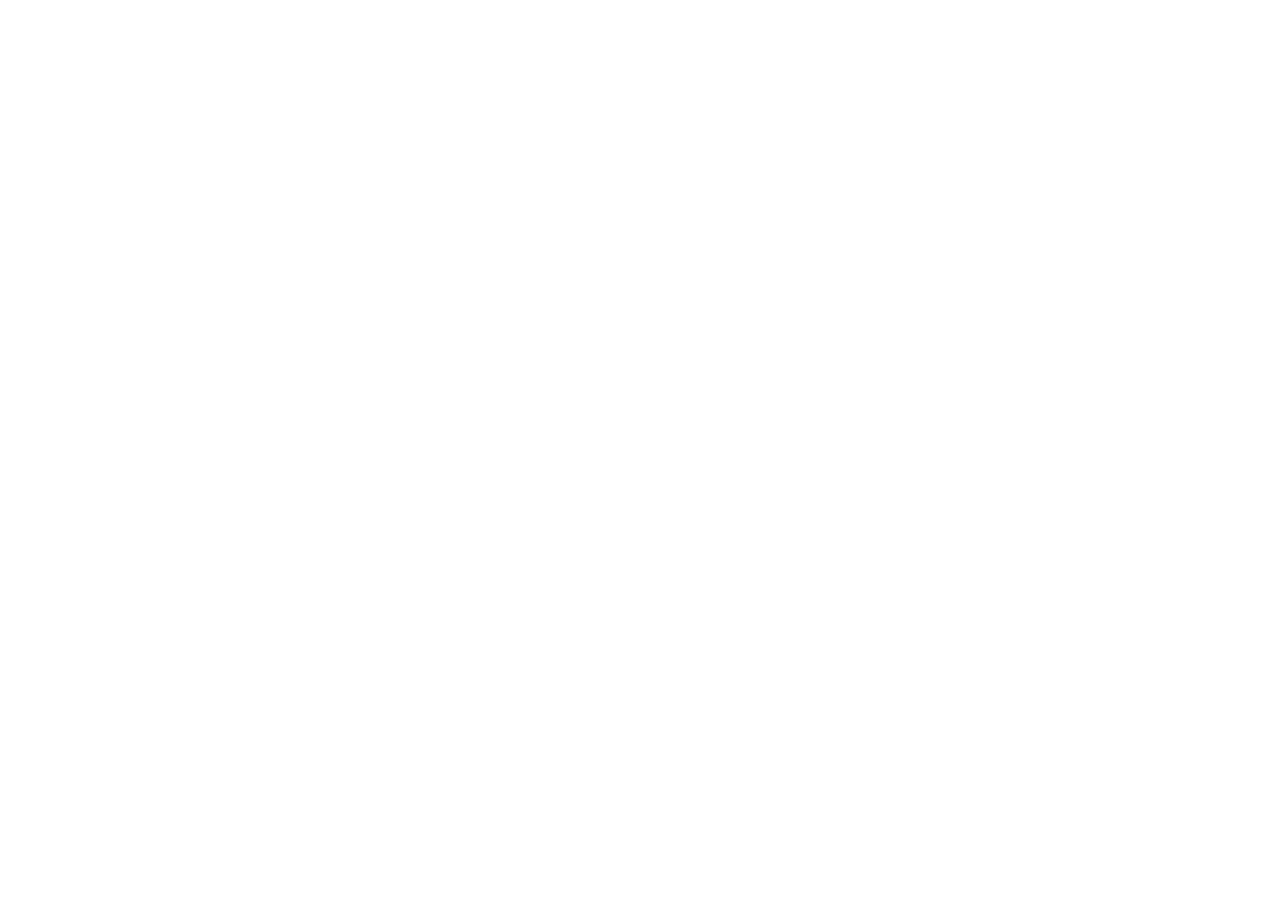
==== login.html @ 12c8d647 "初始化新项目" ====
<!DOCTYPE html>
<html lang="en">
  <head>
    <meta charset="UTF-8" />
    <meta http-equiv="X-UA-Compatible" content="IE=edge" />
    <meta name="viewport" content="width=device-width, initial-scale=1.0" />
    <title>Document</title>
  </head>
  <body></body>
</html>
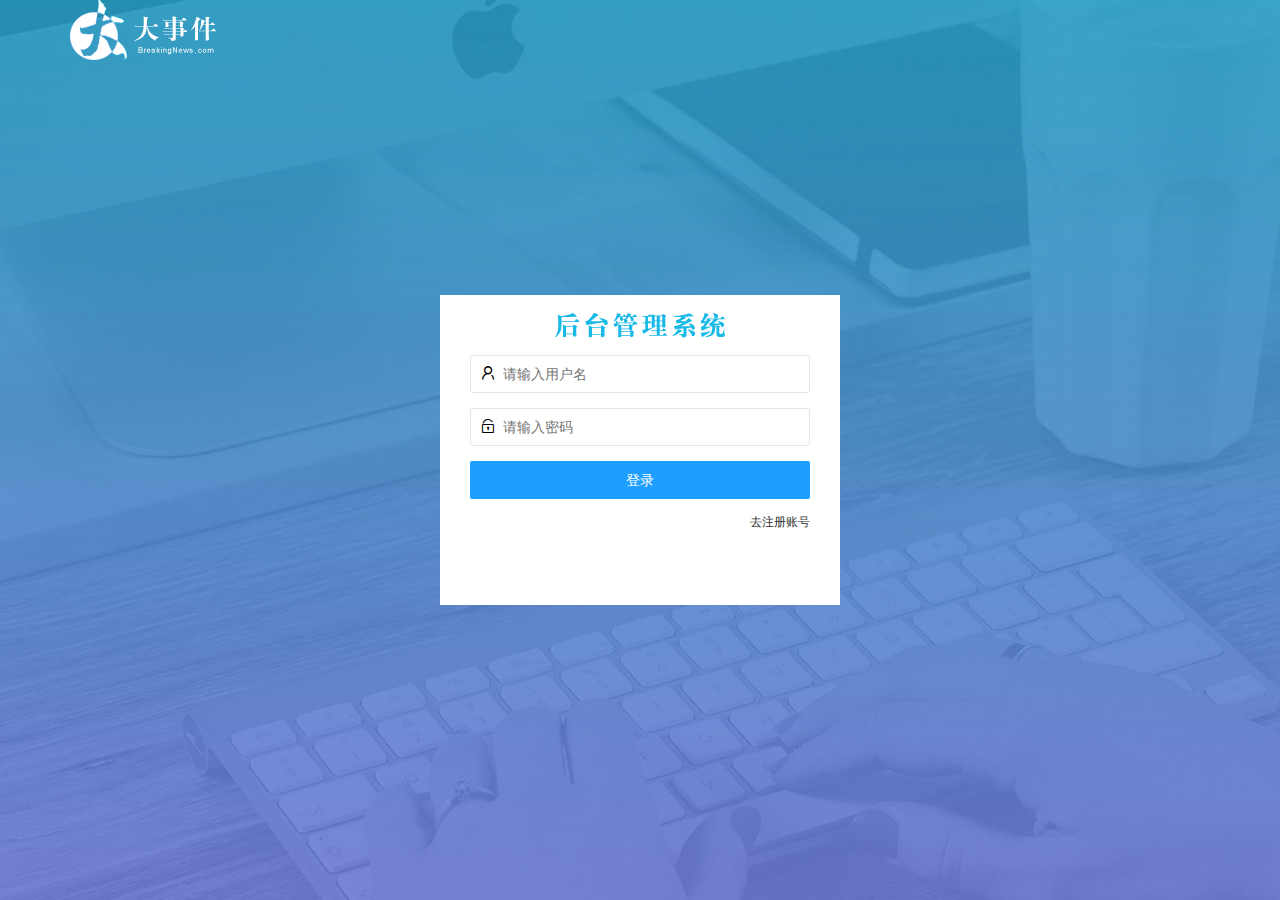
==== commit 1d11ebec: "登录注册完成" ====
--- a/login.html
+++ b/login.html
@@ -5,6 +5,129 @@
     <meta http-equiv="X-UA-Compatible" content="IE=edge" />
     <meta name="viewport" content="width=device-width, initial-scale=1.0" />
     <title>Document</title>
+    <link rel="stylesheet" href="./assets/lib/layui/css/layui.css" />
+    <link rel="stylesheet" href="./assets/css/login.css" />
   </head>
-  <body></body>
+  <body>
+    <!-- 头部 logo 区域 -->
+    <div class="layui-main">
+      <img src="/assets/images/logo.png" alt="" />
+    </div>
+
+    <!-- 登录注册区域 -->
+    <div class="loginAndRegBox">
+      <!-- 登录标题 -->
+      <div class="title-box"></div>
+      <!-- 登录 -->
+      <div class="login-box">
+        <form class="layui-form" id="form_login">
+          <!-- 用户名 -->
+          <div class="layui-form-item">
+            <i class="layui-icon layui-icon-username"></i>
+            <input
+              type="text"
+              name="username"
+              required
+              lay-verify="required"
+              placeholder="请输入用户名"
+              autocomplete="off"
+              class="layui-input"
+            />
+          </div>
+
+          <!-- 密码 -->
+          <div class="layui-form-item">
+            <i class="layui-icon layui-icon-password"></i>
+            <input
+              type="password"
+              name="password"
+              required
+              lay-verify="required|pwd"
+              placeholder="请输入密码"
+              autocomplete="off"
+              class="layui-input"
+            />
+          </div>
+
+          <!-- 登录按钮 -->
+          <div class="layui-form-item">
+            <!-- 注意：表单提交按钮和普通按钮的区别，就是 lay-submit 属性 -->
+            <button
+              class="layui-btn layui-btn-normal layui-btn-fluid"
+              lay-submit
+            >
+              登录
+            </button>
+          </div>
+          <div class="layui-form-item link">
+            <a href="javascript:;" id="link_reg">去注册账号</a>
+          </div>
+        </form>
+      </div>
+      <!-- 注册 -->
+      <div class="reg-box">
+        <form class="layui-form" id="form_reg">
+          <!-- 用户名 -->
+          <div class="layui-form-item">
+            <i class="layui-icon layui-icon-username"></i>
+            <input
+              type="text"
+              name="username"
+              required
+              lay-verify="required|pwd"
+              placeholder="请输入用户名"
+              autocomplete="off"
+              class="layui-input"
+            />
+          </div>
+
+          <!-- 密码 -->
+          <div class="layui-form-item">
+            <i class="layui-icon layui-icon-password"></i>
+            <input
+              type="password"
+              name="password"
+              required
+              lay-verify="required|pwd"
+              placeholder="请输入密码"
+              autocomplete="off"
+              class="layui-input"
+            />
+          </div>
+
+          <!-- 确认密码 -->
+          <div class="layui-form-item">
+            <i class="layui-icon layui-icon-password"></i>
+            <input
+              type="password"
+              name="repassword"
+              required
+              lay-verify="required|pwd|repwd"
+              placeholder="再次确认密码"
+              autocomplete="off"
+              class="layui-input"
+            />
+          </div>
+
+          <!-- 注册按钮 -->
+          <div class="layui-form-item">
+            <!-- 注意：表单提交按钮和普通按钮的区别，就是 lay-submit 属性 -->
+            <button
+              class="layui-btn layui-btn-normal layui-btn-fluid"
+              lay-submit
+            >
+              注册
+            </button>
+          </div>
+          <div class="layui-form-item link">
+            <a href="javascript:;" id="link_login">去登录</a>
+          </div>
+        </form>
+      </div>
+    </div>
+    <script src="./assets/lib/layui/layui.all.js"></script>
+    <script src="./assets/lib/jquery.js"></script>
+    <script src="./assets/js/baseAPI.js"></script>
+    <script src="./assets/js/login.js"></script>
+  </body>
 </html>
--- a/assets/lib/layui/css/layui.css
+++ b/assets/lib/layui/css/layui.css
@@ -0,0 +1,2 @@
+/** layui-v2.5.5 MIT License By https://www.layui.com */
+ .layui-inline,img{display:inline-block;vertical-align:middle}h1,h2,h3,h4,h5,h6{font-weight:400}.layui-edge,.layui-header,.layui-inline,.layui-main{position:relative}.layui-body,.layui-edge,.layui-elip{overflow:hidden}.layui-btn,.layui-edge,.layui-inline,img{vertical-align:middle}.layui-btn,.layui-disabled,.layui-icon,.layui-unselect{-moz-user-select:none;-webkit-user-select:none;-ms-user-select:none}.layui-elip,.layui-form-checkbox span,.layui-form-pane .layui-form-label{text-overflow:ellipsis;white-space:nowrap}.layui-breadcrumb,.layui-tree-btnGroup{visibility:hidden}blockquote,body,button,dd,div,dl,dt,form,h1,h2,h3,h4,h5,h6,input,li,ol,p,pre,td,textarea,th,ul{margin:0;padding:0;-webkit-tap-highlight-color:rgba(0,0,0,0)}a:active,a:hover{outline:0}img{border:none}li{list-style:none}table{border-collapse:collapse;border-spacing:0}h4,h5,h6{font-size:100%}button,input,optgroup,option,select,textarea{font-family:inherit;font-size:inherit;font-style:inherit;font-weight:inherit;outline:0}pre{white-space:pre-wrap;white-space:-moz-pre-wrap;white-space:-pre-wrap;white-space:-o-pre-wrap;word-wrap:break-word}body{line-height:24px;font:14px Helvetica Neue,Helvetica,PingFang SC,Tahoma,Arial,sans-serif}hr{height:1px;margin:10px 0;border:0;clear:both}a{color:#333;text-decoration:none}a:hover{color:#777}a cite{font-style:normal;*cursor:pointer}.layui-border-box,.layui-border-box *{box-sizing:border-box}.layui-box,.layui-box *{box-sizing:content-box}.layui-clear{clear:both;*zoom:1}.layui-clear:after{content:'\20';clear:both;*zoom:1;display:block;height:0}.layui-inline{*display:inline;*zoom:1}.layui-edge{display:inline-block;width:0;height:0;border-width:6px;border-style:dashed;border-color:transparent}.layui-edge-top{top:-4px;border-bottom-color:#999;border-bottom-style:solid}.layui-edge-right{border-left-color:#999;border-left-style:solid}.layui-edge-bottom{top:2px;border-top-color:#999;border-top-style:solid}.layui-edge-left{border-right-color:#999;border-right-style:solid}.layui-disabled,.layui-disabled:hover{color:#d2d2d2!important;cursor:not-allowed!important}.layui-circle{border-radius:100%}.layui-show{display:block!important}.layui-hide{display:none!important}@font-face{font-family:layui-icon;src:url(../font/iconfont.eot?v=250);src:url(../font/iconfont.eot?v=250#iefix) format('embedded-opentype'),url(../font/iconfont.woff2?v=250) format('woff2'),url(../font/iconfont.woff?v=250) format('woff'),url(../font/iconfont.ttf?v=250) format('truetype'),url(../font/iconfont.svg?v=250#layui-icon) format('svg')}.layui-icon{font-family:layui-icon!important;font-size:16px;font-style:normal;-webkit-font-smoothing:antialiased;-moz-osx-font-smoothing:grayscale}.layui-icon-reply-fill:before{content:"\e611"}.layui-icon-set-fill:before{content:"\e614"}.layui-icon-menu-fill:before{content:"\e60f"}.layui-icon-search:before{content:"\e615"}.layui-icon-share:before{content:"\e641"}.layui-icon-set-sm:before{content:"\e620"}.layui-icon-engine:before{content:"\e628"}.layui-icon-close:before{content:"\1006"}.layui-icon-close-fill:before{content:"\1007"}.layui-icon-chart-screen:before{content:"\e629"}.layui-icon-star:before{content:"\e600"}.layui-icon-circle-dot:before{content:"\e617"}.layui-icon-chat:before{content:"\e606"}.layui-icon-release:before{content:"\e609"}.layui-icon-list:before{content:"\e60a"}.layui-icon-chart:before{content:"\e62c"}.layui-icon-ok-circle:before{content:"\1005"}.layui-icon-layim-theme:before{content:"\e61b"}.layui-icon-table:before{content:"\e62d"}.layui-icon-right:before{content:"\e602"}.layui-icon-left:before{content:"\e603"}.layui-icon-cart-simple:before{content:"\e698"}.layui-icon-face-cry:before{content:"\e69c"}.layui-icon-face-smile:before{content:"\e6af"}.layui-icon-survey:before{content:"\e6b2"}.layui-icon-tree:before{content:"\e62e"}.layui-icon-upload-circle:before{content:"\e62f"}.layui-icon-add-circle:before{content:"\e61f"}.layui-icon-download-circle:before{content:"\e601"}.layui-icon-templeate-1:before{content:"\e630"}.layui-icon-util:before{content:"\e631"}.layui-icon-face-surprised:before{content:"\e664"}.layui-icon-edit:before{content:"\e642"}.layui-icon-speaker:before{content:"\e645"}.layui-icon-down:before{content:"\e61a"}.layui-icon-file:before{content:"\e621"}.layui-icon-layouts:before{content:"\e632"}.layui-icon-rate-half:before{content:"\e6c9"}.layui-icon-add-circle-fine:before{content:"\e608"}.layui-icon-prev-circle:before{content:"\e633"}.layui-icon-read:before{content:"\e705"}.layui-icon-404:before{content:"\e61c"}.layui-icon-carousel:before{content:"\e634"}.layui-icon-help:before{content:"\e607"}.layui-icon-code-circle:before{content:"\e635"}.layui-icon-water:before{content:"\e636"}.layui-icon-username:before{content:"\e66f"}.layui-icon-find-fill:before{content:"\e670"}.layui-icon-about:before{content:"\e60b"}.layui-icon-location:before{content:"\e715"}.layui-icon-up:before{content:"\e619"}.layui-icon-pause:before{content:"\e651"}.layui-icon-date:before{content:"\e637"}.layui-icon-layim-uploadfile:before{content:"\e61d"}.layui-icon-delete:before{content:"\e640"}.layui-icon-play:before{content:"\e652"}.layui-icon-top:before{content:"\e604"}.layui-icon-friends:before{content:"\e612"}.layui-icon-refresh-3:before{content:"\e9aa"}.layui-icon-ok:before{content:"\e605"}.layui-icon-layer:before{content:"\e638"}.layui-icon-face-smile-fine:before{content:"\e60c"}.layui-icon-dollar:before{content:"\e659"}.layui-icon-group:before{content:"\e613"}.layui-icon-layim-download:before{content:"\e61e"}.layui-icon-picture-fine:before{content:"\e60d"}.layui-icon-link:before{content:"\e64c"}.layui-icon-diamond:before{content:"\e735"}.layui-icon-log:before{content:"\e60e"}.layui-icon-rate-solid:before{content:"\e67a"}.layui-icon-fonts-del:before{content:"\e64f"}.layui-icon-unlink:before{content:"\e64d"}.layui-icon-fonts-clear:before{content:"\e639"}.layui-icon-triangle-r:before{content:"\e623"}.layui-icon-circle:before{content:"\e63f"}.layui-icon-radio:before{content:"\e643"}.layui-icon-align-center:before{content:"\e647"}.layui-icon-align-right:before{content:"\e648"}.layui-icon-align-left:before{content:"\e649"}.layui-icon-loading-1:before{content:"\e63e"}.layui-icon-return:before{content:"\e65c"}.layui-icon-fonts-strong:before{content:"\e62b"}.layui-icon-upload:before{content:"\e67c"}.layui-icon-dialogue:before{content:"\e63a"}.layui-icon-video:before{content:"\e6ed"}.layui-icon-headset:before{content:"\e6fc"}.layui-icon-cellphone-fine:before{content:"\e63b"}.layui-icon-add-1:before{content:"\e654"}.layui-icon-face-smile-b:before{content:"\e650"}.layui-icon-fonts-html:before{content:"\e64b"}.layui-icon-form:before{content:"\e63c"}.layui-icon-cart:before{content:"\e657"}.layui-icon-camera-fill:before{content:"\e65d"}.layui-icon-tabs:before{content:"\e62a"}.layui-icon-fonts-code:before{content:"\e64e"}.layui-icon-fire:before{content:"\e756"}.layui-icon-set:before{content:"\e716"}.layui-icon-fonts-u:before{content:"\e646"}.layui-icon-triangle-d:before{content:"\e625"}.layui-icon-tips:before{content:"\e702"}.layui-icon-picture:before{content:"\e64a"}.layui-icon-more-vertical:before{content:"\e671"}.layui-icon-flag:before{content:"\e66c"}.layui-icon-loading:before{content:"\e63d"}.layui-icon-fonts-i:before{content:"\e644"}.layui-icon-refresh-1:before{content:"\e666"}.layui-icon-rmb:before{content:"\e65e"}.layui-icon-home:before{content:"\e68e"}.layui-icon-user:before{content:"\e770"}.layui-icon-notice:before{content:"\e667"}.layui-icon-login-weibo:before{content:"\e675"}.layui-icon-voice:before{content:"\e688"}.layui-icon-upload-drag:before{content:"\e681"}.layui-icon-login-qq:before{content:"\e676"}.layui-icon-snowflake:before{content:"\e6b1"}.layui-icon-file-b:before{content:"\e655"}.layui-icon-template:before{content:"\e663"}.layui-icon-auz:before{content:"\e672"}.layui-icon-console:before{content:"\e665"}.layui-icon-app:before{content:"\e653"}.layui-icon-prev:before{content:"\e65a"}.layui-icon-website:before{content:"\e7ae"}.layui-icon-next:before{content:"\e65b"}.layui-icon-component:before{content:"\e857"}.layui-icon-more:before{content:"\e65f"}.layui-icon-login-wechat:before{content:"\e677"}.layui-icon-shrink-right:before{content:"\e668"}.layui-icon-spread-left:before{content:"\e66b"}.layui-icon-camera:before{content:"\e660"}.layui-icon-note:before{content:"\e66e"}.layui-icon-refresh:before{content:"\e669"}.layui-icon-female:before{content:"\e661"}.layui-icon-male:before{content:"\e662"}.layui-icon-password:before{content:"\e673"}.layui-icon-senior:before{content:"\e674"}.layui-icon-theme:before{content:"\e66a"}.layui-icon-tread:before{content:"\e6c5"}.layui-icon-praise:before{content:"\e6c6"}.layui-icon-star-fill:before{content:"\e658"}.layui-icon-rate:before{content:"\e67b"}.layui-icon-template-1:before{content:"\e656"}.layui-icon-vercode:before{content:"\e679"}.layui-icon-cellphone:before{content:"\e678"}.layui-icon-screen-full:before{content:"\e622"}.layui-icon-screen-restore:before{content:"\e758"}.layui-icon-cols:before{content:"\e610"}.layui-icon-export:before{content:"\e67d"}.layui-icon-print:before{content:"\e66d"}.layui-icon-slider:before{content:"\e714"}.layui-icon-addition:before{content:"\e624"}.layui-icon-subtraction:before{content:"\e67e"}.layui-icon-service:before{content:"\e626"}.layui-icon-transfer:before{content:"\e691"}.layui-main{width:1140px;margin:0 auto}.layui-header{z-index:1000;height:60px}.layui-header a:hover{transition:all .5s;-webkit-transition:all .5s}.layui-side{position:fixed;left:0;top:0;bottom:0;z-index:999;width:200px;overflow-x:hidden}.layui-side-scroll{position:relative;width:220px;height:100%;overflow-x:hidden}.layui-body{position:absolute;left:200px;right:0;top:0;bottom:0;z-index:998;width:auto;overflow-y:auto;box-sizing:border-box}.layui-layout-body{overflow:hidden}.layui-layout-admin .layui-header{background-color:#23262E}.layui-layout-admin .layui-side{top:60px;width:200px;overflow-x:hidden}.layui-layout-admin .layui-body{position:fixed;top:60px;bottom:44px}.layui-layout-admin .layui-main{width:auto;margin:0 15px}.layui-layout-admin .layui-footer{position:fixed;left:200px;right:0;bottom:0;height:44px;line-height:44px;padding:0 15px;background-color:#eee}.layui-layout-admin .layui-logo{position:absolute;left:0;top:0;width:200px;height:100%;line-height:60px;text-align:center;color:#009688;font-size:16px}.layui-layout-admin .layui-header .layui-nav{background:0 0}.layui-layout-left{position:absolute!important;left:200px;top:0}.layui-layout-right{position:absolute!important;right:0;top:0}.layui-container{position:relative;margin:0 auto;padding:0 15px;box-sizing:border-box}.layui-fluid{position:relative;margin:0 auto;padding:0 15px}.layui-row:after,.layui-row:before{content:'';display:block;clear:both}.layui-col-lg1,.layui-col-lg10,.layui-col-lg11,.layui-col-lg12,.layui-col-lg2,.layui-col-lg3,.layui-col-lg4,.layui-col-lg5,.layui-col-lg6,.layui-col-lg7,.layui-col-lg8,.layui-col-lg9,.layui-col-md1,.layui-col-md10,.layui-col-md11,.layui-col-md12,.layui-col-md2,.layui-col-md3,.layui-col-md4,.layui-col-md5,.layui-col-md6,.layui-col-md7,.layui-col-md8,.layui-col-md9,.layui-col-sm1,.layui-col-sm10,.layui-col-sm11,.layui-col-sm12,.layui-col-sm2,.layui-col-sm3,.layui-col-sm4,.layui-col-sm5,.layui-col-sm6,.layui-col-sm7,.layui-col-sm8,.layui-col-sm9,.layui-col-xs1,.layui-col-xs10,.layui-col-xs11,.layui-col-xs12,.layui-col-xs2,.layui-col-xs3,.layui-col-xs4,.layui-col-xs5,.layui-col-xs6,.layui-col-xs7,.layui-col-xs8,.layui-col-xs9{position:relative;display:block;box-sizing:border-box}.layui-col-xs1,.layui-col-xs10,.layui-col-xs11,.layui-col-xs12,.layui-col-xs2,.layui-col-xs3,.layui-col-xs4,.layui-col-xs5,.layui-col-xs6,.layui-col-xs7,.layui-col-xs8,.layui-col-xs9{float:left}.layui-col-xs1{width:8.33333333%}.layui-col-xs2{width:16.66666667%}.layui-col-xs3{width:25%}.layui-col-xs4{width:33.33333333%}.layui-col-xs5{width:41.66666667%}.layui-col-xs6{width:50%}.layui-col-xs7{width:58.33333333%}.layui-col-xs8{width:66.66666667%}.layui-col-xs9{width:75%}.layui-col-xs10{width:83.33333333%}.layui-col-xs11{width:91.66666667%}.layui-col-xs12{width:100%}.layui-col-xs-offset1{margin-left:8.33333333%}.layui-col-xs-offset2{margin-left:16.66666667%}.layui-col-xs-offset3{margin-left:25%}.layui-col-xs-offset4{margin-left:33.33333333%}.layui-col-xs-offset5{margin-left:41.66666667%}.layui-col-xs-offset6{margin-left:50%}.layui-col-xs-offset7{margin-left:58.33333333%}.layui-col-xs-offset8{margin-left:66.66666667%}.layui-col-xs-offset9{margin-left:75%}.layui-col-xs-offset10{margin-left:83.33333333%}.layui-col-xs-offset11{margin-left:91.66666667%}.layui-col-xs-offset12{margin-left:100%}@media screen and (max-width:768px){.layui-hide-xs{display:none!important}.layui-show-xs-block{display:block!important}.layui-show-xs-inline{display:inline!important}.layui-show-xs-inline-block{display:inline-block!important}}@media screen and (min-width:768px){.layui-container{width:750px}.layui-hide-sm{display:none!important}.layui-show-sm-block{display:block!important}.layui-show-sm-inline{display:inline!important}.layui-show-sm-inline-block{display:inline-block!important}.layui-col-sm1,.layui-col-sm10,.layui-col-sm11,.layui-col-sm12,.layui-col-sm2,.layui-col-sm3,.layui-col-sm4,.layui-col-sm5,.layui-col-sm6,.layui-col-sm7,.layui-col-sm8,.layui-col-sm9{float:left}.layui-col-sm1{width:8.33333333%}.layui-col-sm2{width:16.66666667%}.layui-col-sm3{width:25%}.layui-col-sm4{width:33.33333333%}.layui-col-sm5{width:41.66666667%}.layui-col-sm6{width:50%}.layui-col-sm7{width:58.33333333%}.layui-col-sm8{width:66.66666667%}.layui-col-sm9{width:75%}.layui-col-sm10{width:83.33333333%}.layui-col-sm11{width:91.66666667%}.layui-col-sm12{width:100%}.layui-col-sm-offset1{margin-left:8.33333333%}.layui-col-sm-offset2{margin-left:16.66666667%}.layui-col-sm-offset3{margin-left:25%}.layui-col-sm-offset4{margin-left:33.33333333%}.layui-col-sm-offset5{margin-left:41.66666667%}.layui-col-sm-offset6{margin-left:50%}.layui-col-sm-offset7{margin-left:58.33333333%}.layui-col-sm-offset8{margin-left:66.66666667%}.layui-col-sm-offset9{margin-left:75%}.layui-col-sm-offset10{margin-left:83.33333333%}.layui-col-sm-offset11{margin-left:91.66666667%}.layui-col-sm-offset12{margin-left:100%}}@media screen and (min-width:992px){.layui-container{width:970px}.layui-hide-md{display:none!important}.layui-show-md-block{display:block!important}.layui-show-md-inline{display:inline!important}.layui-show-md-inline-block{display:inline-block!important}.layui-col-md1,.layui-col-md10,.layui-col-md11,.layui-col-md12,.layui-col-md2,.layui-col-md3,.layui-col-md4,.layui-col-md5,.layui-col-md6,.layui-col-md7,.layui-col-md8,.layui-col-md9{float:left}.layui-col-md1{width:8.33333333%}.layui-col-md2{width:16.66666667%}.layui-col-md3{width:25%}.layui-col-md4{width:33.33333333%}.layui-col-md5{width:41.66666667%}.layui-col-md6{width:50%}.layui-col-md7{width:58.33333333%}.layui-col-md8{width:66.66666667%}.layui-col-md9{width:75%}.layui-col-md10{width:83.33333333%}.layui-col-md11{width:91.66666667%}.layui-col-md12{width:100%}.layui-col-md-offset1{margin-left:8.33333333%}.layui-col-md-offset2{margin-left:16.66666667%}.layui-col-md-offset3{margin-left:25%}.layui-col-md-offset4{margin-left:33.33333333%}.layui-col-md-offset5{margin-left:41.66666667%}.layui-col-md-offset6{margin-left:50%}.layui-col-md-offset7{margin-left:58.33333333%}.layui-col-md-offset8{margin-left:66.66666667%}.layui-col-md-offset9{margin-left:75%}.layui-col-md-offset10{margin-left:83.33333333%}.layui-col-md-offset11{margin-left:91.66666667%}.layui-col-md-offset12{margin-left:100%}}@media screen and (min-width:1200px){.layui-container{width:1170px}.layui-hide-lg{display:none!important}.layui-show-lg-block{display:block!important}.layui-show-lg-inline{display:inline!important}.layui-show-lg-inline-block{display:inline-block!important}.layui-col-lg1,.layui-col-lg10,.layui-col-lg11,.layui-col-lg12,.layui-col-lg2,.layui-col-lg3,.layui-col-lg4,.layui-col-lg5,.layui-col-lg6,.layui-col-lg7,.layui-col-lg8,.layui-col-lg9{float:left}.layui-col-lg1{width:8.33333333%}.layui-col-lg2{width:16.66666667%}.layui-col-lg3{width:25%}.layui-col-lg4{width:33.33333333%}.layui-col-lg5{width:41.66666667%}.layui-col-lg6{width:50%}.layui-col-lg7{width:58.33333333%}.layui-col-lg8{width:66.66666667%}.layui-col-lg9{width:75%}.layui-col-lg10{width:83.33333333%}.layui-col-lg11{width:91.66666667%}.layui-col-lg12{width:100%}.layui-col-lg-offset1{margin-left:8.33333333%}.layui-col-lg-offset2{margin-left:16.66666667%}.layui-col-lg-offset3{margin-left:25%}.layui-col-lg-offset4{margin-left:33.33333333%}.layui-col-lg-offset5{margin-left:41.66666667%}.layui-col-lg-offset6{margin-left:50%}.layui-col-lg-offset7{margin-left:58.33333333%}.layui-col-lg-offset8{margin-left:66.66666667%}.layui-col-lg-offset9{margin-left:75%}.layui-col-lg-offset10{margin-left:83.33333333%}.layui-col-lg-offset11{margin-left:91.66666667%}.layui-col-lg-offset12{margin-left:100%}}.layui-col-space1{margin:-.5px}.layui-col-space1>*{padding:.5px}.layui-col-space3{margin:-1.5px}.layui-col-space3>*{padding:1.5px}.layui-col-space5{margin:-2.5px}.layui-col-space5>*{padding:2.5px}.layui-col-space8{margin:-3.5px}.layui-col-space8>*{padding:3.5px}.layui-col-space10{margin:-5px}.layui-col-space10>*{padding:5px}.layui-col-space12{margin:-6px}.layui-col-space12>*{padding:6px}.layui-col-space15{margin:-7.5px}.layui-col-space15>*{padding:7.5px}.layui-col-space18{margin:-9px}.layui-col-space18>*{padding:9px}.layui-col-space20{margin:-10px}.layui-col-space20>*{padding:10px}.layui-col-space22{margin:-11px}.layui-col-space22>*{padding:11px}.layui-col-space25{margin:-12.5px}.layui-col-space25>*{padding:12.5px}.layui-col-space30{margin:-15px}.layui-col-space30>*{padding:15px}.layui-btn,.layui-input,.layui-select,.layui-textarea,.layui-upload-button{outline:0;-webkit-appearance:none;transition:all .3s;-webkit-transition:all .3s;box-sizing:border-box}.layui-elem-quote{margin-bottom:10px;padding:15px;line-height:22px;border-left:5px solid #009688;border-radius:0 2px 2px 0;background-color:#f2f2f2}.layui-quote-nm{border-style:solid;border-width:1px 1px 1px 5px;background:0 0}.layui-elem-field{margin-bottom:10px;padding:0;border-width:1px;border-style:solid}.layui-elem-field legend{margin-left:20px;padding:0 10px;font-size:20px;font-weight:300}.layui-field-title{margin:10px 0 20px;border-width:1px 0 0}.layui-field-box{padding:10px 15px}.layui-field-title .layui-field-box{padding:10px 0}.layui-progress{position:relative;height:6px;border-radius:20px;background-color:#e2e2e2}.layui-progress-bar{position:absolute;left:0;top:0;width:0;max-width:100%;height:6px;border-radius:20px;text-align:right;background-color:#5FB878;transition:all .3s;-webkit-transition:all .3s}.layui-progress-big,.layui-progress-big .layui-progress-bar{height:18px;line-height:18px}.layui-progress-text{position:relative;top:-20px;line-height:18px;font-size:12px;color:#666}.layui-progress-big .layui-progress-text{position:static;padding:0 10px;color:#fff}.layui-collapse{border-width:1px;border-style:solid;border-radius:2px}.layui-colla-content,.layui-colla-item{border-top-width:1px;border-top-style:solid}.layui-colla-item:first-child{border-top:none}.layui-colla-title{position:relative;height:42px;line-height:42px;padding:0 15px 0 35px;color:#333;background-color:#f2f2f2;cursor:pointer;font-size:14px;overflow:hidden}.layui-colla-content{display:none;padding:10px 15px;line-height:22px;color:#666}.layui-colla-icon{position:absolute;left:15px;top:0;font-size:14px}.layui-card{margin-bottom:15px;border-radius:2px;background-color:#fff;box-shadow:0 1px 2px 0 rgba(0,0,0,.05)}.layui-card:last-child{margin-bottom:0}.layui-card-header{position:relative;height:42px;line-height:42px;padding:0 15px;border-bottom:1px solid #f6f6f6;color:#333;border-radius:2px 2px 0 0;font-size:14px}.layui-bg-black,.layui-bg-blue,.layui-bg-cyan,.layui-bg-green,.layui-bg-orange,.layui-bg-red{color:#fff!important}.layui-card-body{position:relative;padding:10px 15px;line-height:24px}.layui-card-body[pad15]{padding:15px}.layui-card-body[pad20]{padding:20px}.layui-card-body .layui-table{margin:5px 0}.layui-card .layui-tab{margin:0}.layui-panel-window{position:relative;padding:15px;border-radius:0;border-top:5px solid #E6E6E6;background-color:#fff}.layui-auxiliar-moving{position:fixed;left:0;right:0;top:0;bottom:0;width:100%;height:100%;background:0 0;z-index:9999999999}.layui-form-label,.layui-form-mid,.layui-form-select,.layui-input-block,.layui-input-inline,.layui-textarea{position:relative}.layui-bg-red{background-color:#FF5722!important}.layui-bg-orange{background-color:#FFB800!important}.layui-bg-green{background-color:#009688!important}.layui-bg-cyan{background-color:#2F4056!important}.layui-bg-blue{background-color:#1E9FFF!important}.layui-bg-black{background-color:#393D49!important}.layui-bg-gray{background-color:#eee!important;color:#666!important}.layui-badge-rim,.layui-colla-content,.layui-colla-item,.layui-collapse,.layui-elem-field,.layui-form-pane .layui-form-item[pane],.layui-form-pane .layui-form-label,.layui-input,.layui-layedit,.layui-layedit-tool,.layui-quote-nm,.layui-select,.layui-tab-bar,.layui-tab-card,.layui-tab-title,.layui-tab-title .layui-this:after,.layui-textarea{border-color:#e6e6e6}.layui-timeline-item:before,hr{background-color:#e6e6e6}.layui-text{line-height:22px;font-size:14px;color:#666}.layui-text h1,.layui-text h2,.layui-text h3{font-weight:500;color:#333}.layui-text h1{font-size:30px}.layui-text h2{font-size:24px}.layui-text h3{font-size:18px}.layui-text a:not(.layui-btn){color:#01AAED}.layui-text a:not(.layui-btn):hover{text-decoration:underline}.layui-text ul{padding:5px 0 5px 15px}.layui-text ul li{margin-top:5px;list-style-type:disc}.layui-text em,.layui-word-aux{color:#999!important;padding:0 5px!important}.layui-btn{display:inline-block;height:38px;line-height:38px;padding:0 18px;background-color:#009688;color:#fff;white-space:nowrap;text-align:center;font-size:14px;border:none;border-radius:2px;cursor:pointer}.layui-btn:hover{opacity:.8;filter:alpha(opacity=80);color:#fff}.layui-btn:active{opacity:1;filter:alpha(opacity=100)}.layui-btn+.layui-btn{margin-left:10px}.layui-btn-container{font-size:0}.layui-btn-container .layui-btn{margin-right:10px;margin-bottom:10px}.layui-btn-container .layui-btn+.layui-btn{margin-left:0}.layui-table .layui-btn-container .layui-btn{margin-bottom:9px}.layui-btn-radius{border-radius:100px}.layui-btn .layui-icon{margin-right:3px;font-size:18px;vertical-align:bottom;vertical-align:middle\9}.layui-btn-primary{border:1px solid #C9C9C9;background-color:#fff;color:#555}.layui-btn-primary:hover{border-color:#009688;color:#333}.layui-btn-normal{background-color:#1E9FFF}.layui-btn-warm{background-color:#FFB800}.layui-btn-danger{background-color:#FF5722}.layui-btn-checked{background-color:#5FB878}.layui-btn-disabled,.layui-btn-disabled:active,.layui-btn-disabled:hover{border:1px solid #e6e6e6;background-color:#FBFBFB;color:#C9C9C9;cursor:not-allowed;opacity:1}.layui-btn-lg{height:44px;line-height:44px;padding:0 25px;font-size:16px}.layui-btn-sm{height:30px;line-height:30px;padding:0 10px;font-size:12px}.layui-btn-sm i{font-size:16px!important}.layui-btn-xs{height:22px;line-height:22px;padding:0 5px;font-size:12px}.layui-btn-xs i{font-size:14px!important}.layui-btn-group{display:inline-block;vertical-align:middle;font-size:0}.layui-btn-group .layui-btn{margin-left:0!important;margin-right:0!important;border-left:1px solid rgba(255,255,255,.5);border-radius:0}.layui-btn-group .layui-btn-primary{border-left:none}.layui-btn-group .layui-btn-primary:hover{border-color:#C9C9C9;color:#009688}.layui-btn-group .layui-btn:first-child{border-left:none;border-radius:2px 0 0 2px}.layui-btn-group .layui-btn-primary:first-child{border-left:1px solid #c9c9c9}.layui-btn-group .layui-btn:last-child{border-radius:0 2px 2px 0}.layui-btn-group .layui-btn+.layui-btn{margin-left:0}.layui-btn-group+.layui-btn-group{margin-left:10px}.layui-btn-fluid{width:100%}.layui-input,.layui-select,.layui-textarea{height:38px;line-height:1.3;line-height:38px\9;border-width:1px;border-style:solid;background-color:#fff;border-radius:2px}.layui-input::-webkit-input-placeholder,.layui-select::-webkit-input-placeholder,.layui-textarea::-webkit-input-placeholder{line-height:1.3}.layui-input,.layui-textarea{display:block;width:100%;padding-left:10px}.layui-input:hover,.layui-textarea:hover{border-color:#D2D2D2!important}.layui-input:focus,.layui-textarea:focus{border-color:#C9C9C9!important}.layui-textarea{min-height:100px;height:auto;line-height:20px;padding:6px 10px;resize:vertical}.layui-select{padding:0 10px}.layui-form input[type=checkbox],.layui-form input[type=radio],.layui-form select{display:none}.layui-form [lay-ignore]{display:initial}.layui-form-item{margin-bottom:15px;clear:both;*zoom:1}.layui-form-item:after{content:'\20';clear:both;*zoom:1;display:block;height:0}.layui-form-label{float:left;display:block;padding:9px 15px;width:80px;font-weight:400;line-height:20px;text-align:right}.layui-form-label-col{display:block;float:none;padding:9px 0;line-height:20px;text-align:left}.layui-form-item .layui-inline{margin-bottom:5px;margin-right:10px}.layui-input-block{margin-left:110px;min-height:36px}.layui-input-inline{display:inline-block;vertical-align:middle}.layui-form-item .layui-input-inline{float:left;width:190px;margin-right:10px}.layui-form-text .layui-input-inline{width:auto}.layui-form-mid{float:left;display:block;padding:9px 0!important;line-height:20px;margin-right:10px}.layui-form-danger+.layui-form-select .layui-input,.layui-form-danger:focus{border-color:#FF5722!important}.layui-form-select .layui-input{padding-right:30px;cursor:pointer}.layui-form-select .layui-edge{position:absolute;right:10px;top:50%;margin-top:-3px;cursor:pointer;border-width:6px;border-top-color:#c2c2c2;border-top-style:solid;transition:all .3s;-webkit-transition:all .3s}.layui-form-select dl{display:none;position:absolute;left:0;top:42px;padding:5px 0;z-index:899;min-width:100%;border:1px solid #d2d2d2;max-height:300px;overflow-y:auto;background-color:#fff;border-radius:2px;box-shadow:0 2px 4px rgba(0,0,0,.12);box-sizing:border-box}.layui-form-select dl dd,.layui-form-select dl dt{padding:0 10px;line-height:36px;white-space:nowrap;overflow:hidden;text-overflow:ellipsis}.layui-form-select dl dt{font-size:12px;color:#999}.layui-form-select dl dd{cursor:pointer}.layui-form-select dl dd:hover{background-color:#f2f2f2;-webkit-transition:.5s all;transition:.5s all}.layui-form-select .layui-select-group dd{padding-left:20px}.layui-form-select dl dd.layui-select-tips{padding-left:10px!important;color:#999}.layui-form-select dl dd.layui-this{background-color:#5FB878;color:#fff}.layui-form-checkbox,.layui-form-select dl dd.layui-disabled{background-color:#fff}.layui-form-selected dl{display:block}.layui-form-checkbox,.layui-form-checkbox *,.layui-form-switch{display:inline-block;vertical-align:middle}.layui-form-selected .layui-edge{margin-top:-9px;-webkit-transform:rotate(180deg);transform:rotate(180deg);margin-top:-3px\9}:root .layui-form-selected .layui-edge{margin-top:-9px\0/IE9}.layui-form-selectup dl{top:auto;bottom:42px}.layui-select-none{margin:5px 0;text-align:center;color:#999}.layui-select-disabled .layui-disabled{border-color:#eee!important}.layui-select-disabled .layui-edge{border-top-color:#d2d2d2}.layui-form-checkbox{position:relative;height:30px;line-height:30px;margin-right:10px;padding-right:30px;cursor:pointer;font-size:0;-webkit-transition:.1s linear;transition:.1s linear;box-sizing:border-box}.layui-form-checkbox span{padding:0 10px;height:100%;font-size:14px;border-radius:2px 0 0 2px;background-color:#d2d2d2;color:#fff;overflow:hidden}.layui-form-checkbox:hover span{background-color:#c2c2c2}.layui-form-checkbox i{position:absolute;right:0;top:0;width:30px;height:28px;border:1px solid #d2d2d2;border-left:none;border-radius:0 2px 2px 0;color:#fff;font-size:20px;text-align:center}.layui-form-checkbox:hover i{border-color:#c2c2c2;color:#c2c2c2}.layui-form-checked,.layui-form-checked:hover{border-color:#5FB878}.layui-form-checked span,.layui-form-checked:hover span{background-color:#5FB878}.layui-form-checked i,.layui-form-checked:hover i{color:#5FB878}.layui-form-item .layui-form-checkbox{margin-top:4px}.layui-form-checkbox[lay-skin=primary]{height:auto!important;line-height:normal!important;min-width:18px;min-height:18px;border:none!important;margin-right:0;padding-left:28px;padding-right:0;background:0 0}.layui-form-checkbox[lay-skin=primary] span{padding-left:0;padding-right:15px;line-height:18px;background:0 0;color:#666}.layui-form-checkbox[lay-skin=primary] i{right:auto;left:0;width:16px;height:16px;line-height:16px;border:1px solid #d2d2d2;font-size:12px;border-radius:2px;background-color:#fff;-webkit-transition:.1s linear;transition:.1s linear}.layui-form-checkbox[lay-skin=primary]:hover i{border-color:#5FB878;color:#fff}.layui-form-checked[lay-skin=primary] i{border-color:#5FB878!important;background-color:#5FB878;color:#fff}.layui-checkbox-disbaled[lay-skin=primary] span{background:0 0!important;color:#c2c2c2}.layui-checkbox-disbaled[lay-skin=primary]:hover i{border-color:#d2d2d2}.layui-form-item .layui-form-checkbox[lay-skin=primary]{margin-top:10px}.layui-form-switch{position:relative;height:22px;line-height:22px;min-width:35px;padding:0 5px;margin-top:8px;border:1px solid #d2d2d2;border-radius:20px;cursor:pointer;background-color:#fff;-webkit-transition:.1s linear;transition:.1s linear}.layui-form-switch i{position:absolute;left:5px;top:3px;width:16px;height:16px;border-radius:20px;background-color:#d2d2d2;-webkit-transition:.1s linear;transition:.1s linear}.layui-form-switch em{position:relative;top:0;width:25px;margin-left:21px;padding:0!important;text-align:center!important;color:#999!important;font-style:normal!important;font-size:12px}.layui-form-onswitch{border-color:#5FB878;background-color:#5FB878}.layui-checkbox-disbaled,.layui-checkbox-disbaled i{border-color:#e2e2e2!important}.layui-form-onswitch i{left:100%;margin-left:-21px;background-color:#fff}.layui-form-onswitch em{margin-left:5px;margin-right:21px;color:#fff!important}.layui-checkbox-disbaled span{background-color:#e2e2e2!important}.layui-checkbox-disbaled:hover i{color:#fff!important}[lay-radio]{display:none}.layui-form-radio,.layui-form-radio *{display:inline-block;vertical-align:middle}.layui-form-radio{line-height:28px;margin:6px 10px 0 0;padding-right:10px;cursor:pointer;font-size:0}.layui-form-radio *{font-size:14px}.layui-form-radio>i{margin-right:8px;font-size:22px;color:#c2c2c2}.layui-form-radio>i:hover,.layui-form-radioed>i{color:#5FB878}.layui-radio-disbaled>i{color:#e2e2e2!important}.layui-form-pane .layui-form-label{width:110px;padding:8px 15px;height:38px;line-height:20px;border-width:1px;border-style:solid;border-radius:2px 0 0 2px;text-align:center;background-color:#FBFBFB;overflow:hidden;box-sizing:border-box}.layui-form-pane .layui-input-inline{margin-left:-1px}.layui-form-pane .layui-input-block{margin-left:110px;left:-1px}.layui-form-pane .layui-input{border-radius:0 2px 2px 0}.layui-form-pane .layui-form-text .layui-form-label{float:none;width:100%;border-radius:2px;box-sizing:border-box;text-align:left}.layui-form-pane .layui-form-text .layui-input-inline{display:block;margin:0;top:-1px;clear:both}.layui-form-pane .layui-form-text .layui-input-block{margin:0;left:0;top:-1px}.layui-form-pane .layui-form-text .layui-textarea{min-height:100px;border-radius:0 0 2px 2px}.layui-form-pane .layui-form-checkbox{margin:4px 0 4px 10px}.layui-form-pane .layui-form-radio,.layui-form-pane .layui-form-switch{margin-top:6px;margin-left:10px}.layui-form-pane .layui-form-item[pane]{position:relative;border-width:1px;border-style:solid}.layui-form-pane .layui-form-item[pane] .layui-form-label{position:absolute;left:0;top:0;height:100%;border-width:0 1px 0 0}.layui-form-pane .layui-form-item[pane] .layui-input-inline{margin-left:110px}@media screen and (max-width:450px){.layui-form-item .layui-form-label{text-overflow:ellipsis;overflow:hidden;white-space:nowrap}.layui-form-item .layui-inline{display:block;margin-right:0;margin-bottom:20px;clear:both}.layui-form-item .layui-inline:after{content:'\20';clear:both;display:block;height:0}.layui-form-item .layui-input-inline{display:block;float:none;left:-3px;width:auto;margin:0 0 10px 112px}.layui-form-item .layui-input-inline+.layui-form-mid{margin-left:110px;top:-5px;padding:0}.layui-form-item .layui-form-checkbox{margin-right:5px;margin-bottom:5px}}.layui-layedit{border-width:1px;border-style:solid;border-radius:2px}.layui-layedit-tool{padding:3px 5px;border-bottom-width:1px;border-bottom-style:solid;font-size:0}.layedit-tool-fixed{position:fixed;top:0;border-top:1px solid #e2e2e2}.layui-layedit-tool .layedit-tool-mid,.layui-layedit-tool .layui-icon{display:inline-block;vertical-align:middle;text-align:center;font-size:14px}.layui-layedit-tool .layui-icon{position:relative;width:32px;height:30px;line-height:30px;margin:3px 5px;color:#777;cursor:pointer;border-radius:2px}.layui-layedit-tool .layui-icon:hover{color:#393D49}.layui-layedit-tool .layui-icon:active{color:#000}.layui-layedit-tool .layedit-tool-active{background-color:#e2e2e2;color:#000}.layui-layedit-tool .layui-disabled,.layui-layedit-tool .layui-disabled:hover{color:#d2d2d2;cursor:not-allowed}.layui-layedit-tool .layedit-tool-mid{width:1px;height:18px;margin:0 10px;background-color:#d2d2d2}.layedit-tool-html{width:50px!important;font-size:30px!important}.layedit-tool-b,.layedit-tool-code,.layedit-tool-help{font-size:16px!important}.layedit-tool-d,.layedit-tool-face,.layedit-tool-image,.layedit-tool-unlink{font-size:18px!important}.layedit-tool-image input{position:absolute;font-size:0;left:0;top:0;width:100%;height:100%;opacity:.01;filter:Alpha(opacity=1);cursor:pointer}.layui-layedit-iframe iframe{display:block;width:100%}#LAY_layedit_code{overflow:hidden}.layui-laypage{display:inline-block;*display:inline;*zoom:1;vertical-align:middle;margin:10px 0;font-size:0}.layui-laypage>a:first-child,.layui-laypage>a:first-child em{border-radius:2px 0 0 2px}.layui-laypage>a:last-child,.layui-laypage>a:last-child em{border-radius:0 2px 2px 0}.layui-laypage>:first-child{margin-left:0!important}.layui-laypage>:last-child{margin-right:0!important}.layui-laypage a,.layui-laypage button,.layui-laypage input,.layui-laypage select,.layui-laypage span{border:1px solid #e2e2e2}.layui-laypage a,.layui-laypage span{display:inline-block;*display:inline;*zoom:1;vertical-align:middle;padding:0 15px;height:28px;line-height:28px;margin:0 -1px 5px 0;background-color:#fff;color:#333;font-size:12px}.layui-flow-more a *,.layui-laypage input,.layui-table-view select[lay-ignore]{display:inline-block}.layui-laypage a:hover{color:#009688}.layui-laypage em{font-style:normal}.layui-laypage .layui-laypage-spr{color:#999;font-weight:700}.layui-laypage a{text-decoration:none}.layui-laypage .layui-laypage-curr{position:relative}.layui-laypage .layui-laypage-curr em{position:relative;color:#fff}.layui-laypage .layui-laypage-curr .layui-laypage-em{position:absolute;left:-1px;top:-1px;padding:1px;width:100%;height:100%;background-color:#009688}.layui-laypage-em{border-radius:2px}.layui-laypage-next em,.layui-laypage-prev em{font-family:Sim sun;font-size:16px}.layui-laypage .layui-laypage-count,.layui-laypage .layui-laypage-limits,.layui-laypage .layui-laypage-refresh,.layui-laypage .layui-laypage-skip{margin-left:10px;margin-right:10px;padding:0;border:none}.layui-laypage .layui-laypage-limits,.layui-laypage .layui-laypage-refresh{vertical-align:top}.layui-laypage .layui-laypage-refresh i{font-size:18px;cursor:pointer}.layui-laypage select{height:22px;padding:3px;border-radius:2px;cursor:pointer}.layui-laypage .layui-laypage-skip{height:30px;line-height:30px;color:#999}.layui-laypage button,.layui-laypage input{height:30px;line-height:30px;border-radius:2px;vertical-align:top;background-color:#fff;box-sizing:border-box}.layui-laypage input{width:40px;margin:0 10px;padding:0 3px;text-align:center}.layui-laypage input:focus,.layui-laypage select:focus{border-color:#009688!important}.layui-laypage button{margin-left:10px;padding:0 10px;cursor:pointer}.layui-table,.layui-table-view{margin:10px 0}.layui-flow-more{margin:10px 0;text-align:center;color:#999;font-size:14px}.layui-flow-more a{height:32px;line-height:32px}.layui-flow-more a *{vertical-align:top}.layui-flow-more a cite{padding:0 20px;border-radius:3px;background-color:#eee;color:#333;font-style:normal}.layui-flow-more a cite:hover{opacity:.8}.layui-flow-more a i{font-size:30px;color:#737383}.layui-table{width:100%;background-color:#fff;color:#666}.layui-table tr{transition:all .3s;-webkit-transition:all .3s}.layui-table th{text-align:left;font-weight:400}.layui-table tbody tr:hover,.layui-table thead tr,.layui-table-click,.layui-table-header,.layui-table-hover,.layui-table-mend,.layui-table-patch,.layui-table-tool,.layui-table-total,.layui-table-total tr,.layui-table[lay-even] tr:nth-child(even){background-color:#f2f2f2}.layui-table td,.layui-table th,.layui-table-col-set,.layui-table-fixed-r,.layui-table-grid-down,.layui-table-header,.layui-table-page,.layui-table-tips-main,.layui-table-tool,.layui-table-total,.layui-table-view,.layui-table[lay-skin=line],.layui-table[lay-skin=row]{border-width:1px;border-style:solid;border-color:#e6e6e6}.layui-table td,.layui-table th{position:relative;padding:9px 15px;min-height:20px;line-height:20px;font-size:14px}.layui-table[lay-skin=line] td,.layui-table[lay-skin=line] th{border-width:0 0 1px}.layui-table[lay-skin=row] td,.layui-table[lay-skin=row] th{border-width:0 1px 0 0}.layui-table[lay-skin=nob] td,.layui-table[lay-skin=nob] th{border:none}.layui-table img{max-width:100px}.layui-table[lay-size=lg] td,.layui-table[lay-size=lg] th{padding:15px 30px}.layui-table-view .layui-table[lay-size=lg] .layui-table-cell{height:40px;line-height:40px}.layui-table[lay-size=sm] td,.layui-table[lay-size=sm] th{font-size:12px;padding:5px 10px}.layui-table-view .layui-table[lay-size=sm] .layui-table-cell{height:20px;line-height:20px}.layui-table[lay-data]{display:none}.layui-table-box{position:relative;overflow:hidden}.layui-table-view .layui-table{position:relative;width:auto;margin:0}.layui-table-view .layui-table[lay-skin=line]{border-width:0 1px 0 0}.layui-table-view .layui-table[lay-skin=row]{border-width:0 0 1px}.layui-table-view .layui-table td,.layui-table-view .layui-table th{padding:5px 0;border-top:none;border-left:none}.layui-table-view .layui-table th.layui-unselect .layui-table-cell span{cursor:pointer}.layui-table-view .layui-table td{cursor:default}.layui-table-view .layui-table td[data-edit=text]{cursor:text}.layui-table-view .layui-form-checkbox[lay-skin=primary] i{width:18px;height:18px}.layui-table-view .layui-form-radio{line-height:0;padding:0}.layui-table-view .layui-form-radio>i{margin:0;font-size:20px}.layui-table-init{position:absolute;left:0;top:0;width:100%;height:100%;text-align:center;z-index:110}.layui-table-init .layui-icon{position:absolute;left:50%;top:50%;margin:-15px 0 0 -15px;font-size:30px;color:#c2c2c2}.layui-table-header{border-width:0 0 1px;overflow:hidden}.layui-table-header .layui-table{margin-bottom:-1px}.layui-table-tool .layui-inline[lay-event]{position:relative;width:26px;height:26px;padding:5px;line-height:16px;margin-right:10px;text-align:center;color:#333;border:1px solid #ccc;cursor:pointer;-webkit-transition:.5s all;transition:.5s all}.layui-table-tool .layui-inline[lay-event]:hover{border:1px solid #999}.layui-table-tool-temp{padding-right:120px}.layui-table-tool-self{position:absolute;right:17px;top:10px}.layui-table-tool .layui-table-tool-self .layui-inline[lay-event]{margin:0 0 0 10px}.layui-table-tool-panel{position:absolute;top:29px;left:-1px;padding:5px 0;min-width:150px;min-height:40px;border:1px solid #d2d2d2;text-align:left;overflow-y:auto;background-color:#fff;box-shadow:0 2px 4px rgba(0,0,0,.12)}.layui-table-cell,.layui-table-tool-panel li{overflow:hidden;text-overflow:ellipsis;white-space:nowrap}.layui-table-tool-panel li{padding:0 10px;line-height:30px;-webkit-transition:.5s all;transition:.5s all}.layui-table-tool-panel li .layui-form-checkbox[lay-skin=primary]{width:100%;padding-left:28px}.layui-table-tool-panel li:hover{background-color:#f2f2f2}.layui-table-tool-panel li .layui-form-checkbox[lay-skin=primary] i{position:absolute;left:0;top:0}.layui-table-tool-panel li .layui-form-checkbox[lay-skin=primary] span{padding:0}.layui-table-tool .layui-table-tool-self .layui-table-tool-panel{left:auto;right:-1px}.layui-table-col-set{position:absolute;right:0;top:0;width:20px;height:100%;border-width:0 0 0 1px;background-color:#fff}.layui-table-sort{width:10px;height:20px;margin-left:5px;cursor:pointer!important}.layui-table-sort .layui-edge{position:absolute;left:5px;border-width:5px}.layui-table-sort .layui-table-sort-asc{top:3px;border-top:none;border-bottom-style:solid;border-bottom-color:#b2b2b2}.layui-table-sort .layui-table-sort-asc:hover{border-bottom-color:#666}.layui-table-sort .layui-table-sort-desc{bottom:5px;border-bottom:none;border-top-style:solid;border-top-color:#b2b2b2}.layui-table-sort .layui-table-sort-desc:hover{border-top-color:#666}.layui-table-sort[lay-sort=asc] .layui-table-sort-asc{border-bottom-color:#000}.layui-table-sort[lay-sort=desc] .layui-table-sort-desc{border-top-color:#000}.layui-table-cell{height:28px;line-height:28px;padding:0 15px;position:relative;box-sizing:border-box}.layui-table-cell .layui-form-checkbox[lay-skin=primary]{top:-1px;padding:0}.layui-table-cell .layui-table-link{color:#01AAED}.laytable-cell-checkbox,.laytable-cell-numbers,.laytable-cell-radio,.laytable-cell-space{padding:0;text-align:center}.layui-table-body{position:relative;overflow:auto;margin-right:-1px;margin-bottom:-1px}.layui-table-body .layui-none{line-height:26px;padding:15px;text-align:center;color:#999}.layui-table-fixed{position:absolute;left:0;top:0;z-index:101}.layui-table-fixed .layui-table-body{overflow:hidden}.layui-table-fixed-l{box-shadow:0 -1px 8px rgba(0,0,0,.08)}.layui-table-fixed-r{left:auto;right:-1px;border-width:0 0 0 1px;box-shadow:-1px 0 8px rgba(0,0,0,.08)}.layui-table-fixed-r .layui-table-header{position:relative;overflow:visible}.layui-table-mend{position:absolute;right:-49px;top:0;height:100%;width:50px}.layui-table-tool{position:relative;z-index:890;width:100%;min-height:50px;line-height:30px;padding:10px 15px;border-width:0 0 1px}.layui-table-tool .layui-btn-container{margin-bottom:-10px}.layui-table-page,.layui-table-total{border-width:1px 0 0;margin-bottom:-1px;overflow:hidden}.layui-table-page{position:relative;width:100%;padding:7px 7px 0;height:41px;font-size:12px;white-space:nowrap}.layui-table-page>div{height:26px}.layui-table-page .layui-laypage{margin:0}.layui-table-page .layui-laypage a,.layui-table-page .layui-laypage span{height:26px;line-height:26px;margin-bottom:10px;border:none;background:0 0}.layui-table-page .layui-laypage a,.layui-table-page .layui-laypage span.layui-laypage-curr{padding:0 12px}.layui-table-page .layui-laypage span{margin-left:0;padding:0}.layui-table-page .layui-laypage .layui-laypage-prev{margin-left:-7px!important}.layui-table-page .layui-laypage .layui-laypage-curr .layui-laypage-em{left:0;top:0;padding:0}.layui-table-page .layui-laypage button,.layui-table-page .layui-laypage input{height:26px;line-height:26px}.layui-table-page .layui-laypage input{width:40px}.layui-table-page .layui-laypage button{padding:0 10px}.layui-table-page select{height:18px}.layui-table-patch .layui-table-cell{padding:0;width:30px}.layui-table-edit{position:absolute;left:0;top:0;width:100%;height:100%;padding:0 14px 1px;border-radius:0;box-shadow:1px 1px 20px rgba(0,0,0,.15)}.layui-table-edit:focus{border-color:#5FB878!important}select.layui-table-edit{padding:0 0 0 10px;border-color:#C9C9C9}.layui-table-view .layui-form-checkbox,.layui-table-view .layui-form-radio,.layui-table-view .layui-form-switch{top:0;margin:0;box-sizing:content-box}.layui-table-view .layui-form-checkbox{top:-1px;height:26px;line-height:26px}.layui-table-view .layui-form-checkbox i{height:26px}.layui-table-grid .layui-table-cell{overflow:visible}.layui-table-grid-down{position:absolute;top:0;right:0;width:26px;height:100%;padding:5px 0;border-width:0 0 0 1px;text-align:center;background-color:#fff;color:#999;cursor:pointer}.layui-table-grid-down .layui-icon{position:absolute;top:50%;left:50%;margin:-8px 0 0 -8px}.layui-table-grid-down:hover{background-color:#fbfbfb}body .layui-table-tips .layui-layer-content{background:0 0;padding:0;box-shadow:0 1px 6px rgba(0,0,0,.12)}.layui-table-tips-main{margin:-44px 0 0 -1px;max-height:150px;padding:8px 15px;font-size:14px;overflow-y:scroll;background-color:#fff;color:#666}.layui-table-tips-c{position:absolute;right:-3px;top:-13px;width:20px;height:20px;padding:3px;cursor:pointer;background-color:#666;border-radius:50%;color:#fff}.layui-table-tips-c:hover{background-color:#777}.layui-table-tips-c:before{position:relative;right:-2px}.layui-upload-file{display:none!important;opacity:.01;filter:Alpha(opacity=1)}.layui-upload-drag,.layui-upload-form,.layui-upload-wrap{display:inline-block}.layui-upload-list{margin:10px 0}.layui-upload-choose{padding:0 10px;color:#999}.layui-upload-drag{position:relative;padding:30px;border:1px dashed #e2e2e2;background-color:#fff;text-align:center;cursor:pointer;color:#999}.layui-upload-drag .layui-icon{font-size:50px;color:#009688}.layui-upload-drag[lay-over]{border-color:#009688}.layui-upload-iframe{position:absolute;width:0;height:0;border:0;visibility:hidden}.layui-upload-wrap{position:relative;vertical-align:middle}.layui-upload-wrap .layui-upload-file{display:block!important;position:absolute;left:0;top:0;z-index:10;font-size:100px;width:100%;height:100%;opacity:.01;filter:Alpha(opacity=1);cursor:pointer}.layui-transfer-active,.layui-transfer-box{display:inline-block;vertical-align:middle}.layui-transfer-box,.layui-transfer-header,.layui-transfer-search{border-width:0;border-style:solid;border-color:#e6e6e6}.layui-transfer-box{position:relative;border-width:1px;width:200px;height:360px;border-radius:2px;background-color:#fff}.layui-transfer-box .layui-form-checkbox{width:100%;margin:0!important}.layui-transfer-header{height:38px;line-height:38px;padding:0 10px;border-bottom-width:1px}.layui-transfer-search{position:relative;padding:10px;border-bottom-width:1px}.layui-transfer-search .layui-input{height:32px;padding-left:30px;font-size:12px}.layui-transfer-search .layui-icon-search{position:absolute;left:20px;top:50%;margin-top:-8px;color:#666}.layui-transfer-active{margin:0 15px}.layui-transfer-active .layui-btn{display:block;margin:0;padding:0 15px;background-color:#5FB878;border-color:#5FB878;color:#fff}.layui-transfer-active .layui-btn-disabled{background-color:#FBFBFB;border-color:#e6e6e6;color:#C9C9C9}.layui-transfer-active .layui-btn:first-child{margin-bottom:15px}.layui-transfer-active .layui-btn .layui-icon{margin:0;font-size:14px!important}.layui-transfer-data{padding:5px 0;overflow:auto}.layui-transfer-data li{height:32px;line-height:32px;padding:0 10px}.layui-transfer-data li:hover{background-color:#f2f2f2;transition:.5s all}.layui-transfer-data .layui-none{padding:15px 10px;text-align:center;color:#999}.layui-nav{position:relative;padding:0 20px;background-color:#393D49;color:#fff;border-radius:2px;font-size:0;box-sizing:border-box}.layui-nav *{font-size:14px}.layui-nav .layui-nav-item{position:relative;display:inline-block;*display:inline;*zoom:1;vertical-align:middle;line-height:60px}.layui-nav .layui-nav-item a{display:block;padding:0 20px;color:#fff;color:rgba(255,255,255,.7);transition:all .3s;-webkit-transition:all .3s}.layui-nav .layui-this:after,.layui-nav-bar,.layui-nav-tree .layui-nav-itemed:after{position:absolute;left:0;top:0;width:0;height:5px;background-color:#5FB878;transition:all .2s;-webkit-transition:all .2s}.layui-nav-bar{z-index:1000}.layui-nav .layui-nav-item a:hover,.layui-nav .layui-this a{color:#fff}.layui-nav .layui-this:after{content:'';top:auto;bottom:0;width:100%}.layui-nav-img{width:30px;height:30px;margin-right:10px;border-radius:50%}.layui-nav .layui-nav-more{content:'';width:0;height:0;border-style:solid dashed dashed;border-color:#fff transparent transparent;overflow:hidden;cursor:pointer;transition:all .2s;-webkit-transition:all .2s;position:absolute;top:50%;right:3px;margin-top:-3px;border-width:6px;border-top-color:rgba(255,255,255,.7)}.layui-nav .layui-nav-mored,.layui-nav-itemed>a .layui-nav-more{margin-top:-9px;border-style:dashed dashed solid;border-color:transparent transparent #fff}.layui-nav-child{display:none;position:absolute;left:0;top:65px;min-width:100%;line-height:36px;padding:5px 0;box-shadow:0 2px 4px rgba(0,0,0,.12);border:1px solid #d2d2d2;background-color:#fff;z-index:100;border-radius:2px;white-space:nowrap}.layui-nav .layui-nav-child a{color:#333}.layui-nav .layui-nav-child a:hover{background-color:#f2f2f2;color:#000}.layui-nav-child dd{position:relative}.layui-nav .layui-nav-child dd.layui-this a,.layui-nav-child dd.layui-this{background-color:#5FB878;color:#fff}.layui-nav-child dd.layui-this:after{display:none}.layui-nav-tree{width:200px;padding:0}.layui-nav-tree .layui-nav-item{display:block;width:100%;line-height:45px}.layui-nav-tree .layui-nav-item a{position:relative;height:45px;line-height:45px;text-overflow:ellipsis;overflow:hidden;white-space:nowrap}.layui-nav-tree .layui-nav-item a:hover{background-color:#4E5465}.layui-nav-tree .layui-nav-bar{width:5px;height:0;background-color:#009688}.layui-nav-tree .layui-nav-child dd.layui-this,.layui-nav-tree .layui-nav-child dd.layui-this a,.layui-nav-tree .layui-this,.layui-nav-tree .layui-this>a,.layui-nav-tree .layui-this>a:hover{background-color:#009688;color:#fff}.layui-nav-tree .layui-this:after{display:none}.layui-nav-itemed>a,.layui-nav-tree .layui-nav-title a,.layui-nav-tree .layui-nav-title a:hover{color:#fff!important}.layui-nav-tree .layui-nav-child{position:relative;z-index:0;top:0;border:none;box-shadow:none}.layui-nav-tree .layui-nav-child a{height:40px;line-height:40px;color:#fff;color:rgba(255,255,255,.7)}.layui-nav-tree .layui-nav-child,.layui-nav-tree .layui-nav-child a:hover{background:0 0;color:#fff}.layui-nav-tree .layui-nav-more{right:10px}.layui-nav-itemed>.layui-nav-child{display:block;padding:0;background-color:rgba(0,0,0,.3)!important}.layui-nav-itemed>.layui-nav-child>.layui-this>.layui-nav-child{display:block}.layui-nav-side{position:fixed;top:0;bottom:0;left:0;overflow-x:hidden;z-index:999}.layui-bg-blue .layui-nav-bar,.layui-bg-blue .layui-nav-itemed:after,.layui-bg-blue .layui-this:after{background-color:#93D1FF}.layui-bg-blue .layui-nav-child dd.layui-this{background-color:#1E9FFF}.layui-bg-blue .layui-nav-itemed>a,.layui-nav-tree.layui-bg-blue .layui-nav-title a,.layui-nav-tree.layui-bg-blue .layui-nav-title a:hover{background-color:#007DDB!important}.layui-breadcrumb{font-size:0}.layui-breadcrumb>*{font-size:14px}.layui-breadcrumb a{color:#999!important}.layui-breadcrumb a:hover{color:#5FB878!important}.layui-breadcrumb a cite{color:#666;font-style:normal}.layui-breadcrumb span[lay-separator]{margin:0 10px;color:#999}.layui-tab{margin:10px 0;text-align:left!important}.layui-tab[overflow]>.layui-tab-title{overflow:hidden}.layui-tab-title{position:relative;left:0;height:40px;white-space:nowrap;font-size:0;border-bottom-width:1px;border-bottom-style:solid;transition:all .2s;-webkit-transition:all .2s}.layui-tab-title li{display:inline-block;*display:inline;*zoom:1;vertical-align:middle;font-size:14px;transition:all .2s;-webkit-transition:all .2s;position:relative;line-height:40px;min-width:65px;padding:0 15px;text-align:center;cursor:pointer}.layui-tab-title li a{display:block}.layui-tab-title .layui-this{color:#000}.layui-tab-title .layui-this:after{position:absolute;left:0;top:0;content:'';width:100%;height:41px;border-width:1px;border-style:solid;border-bottom-color:#fff;border-radius:2px 2px 0 0;box-sizing:border-box;pointer-events:none}.layui-tab-bar{position:absolute;right:0;top:0;z-index:10;width:30px;height:39px;line-height:39px;border-width:1px;border-style:solid;border-radius:2px;text-align:center;background-color:#fff;cursor:pointer}.layui-tab-bar .layui-icon{position:relative;display:inline-block;top:3px;transition:all .3s;-webkit-transition:all .3s}.layui-tab-item{display:none}.layui-tab-more{padding-right:30px;height:auto!important;white-space:normal!important}.layui-tab-more li.layui-this:after{border-bottom-color:#e2e2e2;border-radius:2px}.layui-tab-more .layui-tab-bar .layui-icon{top:-2px;top:3px\9;-webkit-transform:rotate(180deg);transform:rotate(180deg)}:root .layui-tab-more .layui-tab-bar .layui-icon{top:-2px\0/IE9}.layui-tab-content{padding:10px}.layui-tab-title li .layui-tab-close{position:relative;display:inline-block;width:18px;height:18px;line-height:20px;margin-left:8px;top:1px;text-align:center;font-size:14px;color:#c2c2c2;transition:all .2s;-webkit-transition:all .2s}.layui-tab-title li .layui-tab-close:hover{border-radius:2px;background-color:#FF5722;color:#fff}.layui-tab-brief>.layui-tab-title .layui-this{color:#009688}.layui-tab-brief>.layui-tab-more li.layui-this:after,.layui-tab-brief>.layui-tab-title .layui-this:after{border:none;border-radius:0;border-bottom:2px solid #5FB878}.layui-tab-brief[overflow]>.layui-tab-title .layui-this:after{top:-1px}.layui-tab-card{border-width:1px;border-style:solid;border-radius:2px;box-shadow:0 2px 5px 0 rgba(0,0,0,.1)}.layui-tab-card>.layui-tab-title{background-color:#f2f2f2}.layui-tab-card>.layui-tab-title li{margin-right:-1px;margin-left:-1px}.layui-tab-card>.layui-tab-title .layui-this{background-color:#fff}.layui-tab-card>.layui-tab-title .layui-this:after{border-top:none;border-width:1px;border-bottom-color:#fff}.layui-tab-card>.layui-tab-title .layui-tab-bar{height:40px;line-height:40px;border-radius:0;border-top:none;border-right:none}.layui-tab-card>.layui-tab-more .layui-this{background:0 0;color:#5FB878}.layui-tab-card>.layui-tab-more .layui-this:after{border:none}.layui-timeline{padding-left:5px}.layui-timeline-item{position:relative;padding-bottom:20px}.layui-timeline-axis{position:absolute;left:-5px;top:0;z-index:10;width:20px;height:20px;line-height:20px;background-color:#fff;color:#5FB878;border-radius:50%;text-align:center;cursor:pointer}.layui-timeline-axis:hover{color:#FF5722}.layui-timeline-item:before{content:'';position:absolute;left:5px;top:0;z-index:0;width:1px;height:100%}.layui-timeline-item:last-child:before{display:none}.layui-timeline-item:first-child:before{display:block}.layui-timeline-content{padding-left:25px}.layui-timeline-title{position:relative;margin-bottom:10px}.layui-badge,.layui-badge-dot,.layui-badge-rim{position:relative;display:inline-block;padding:0 6px;font-size:12px;text-align:center;background-color:#FF5722;color:#fff;border-radius:2px}.layui-badge{height:18px;line-height:18px}.layui-badge-dot{width:8px;height:8px;padding:0;border-radius:50%}.layui-badge-rim{height:18px;line-height:18px;border-width:1px;border-style:solid;background-color:#fff;color:#666}.layui-btn .layui-badge,.layui-btn .layui-badge-dot{margin-left:5px}.layui-nav .layui-badge,.layui-nav .layui-badge-dot{position:absolute;top:50%;margin:-8px 6px 0}.layui-tab-title .layui-badge,.layui-tab-title .layui-badge-dot{left:5px;top:-2px}.layui-carousel{position:relative;left:0;top:0;background-color:#f8f8f8}.layui-carousel>[carousel-item]{position:relative;width:100%;height:100%;overflow:hidden}.layui-carousel>[carousel-item]:before{position:absolute;content:'\e63d';left:50%;top:50%;width:100px;line-height:20px;margin:-10px 0 0 -50px;text-align:center;color:#c2c2c2;font-family:layui-icon!important;font-size:30px;font-style:normal;-webkit-font-smoothing:antialiased;-moz-osx-font-smoothing:grayscale}.layui-carousel>[carousel-item]>*{display:none;position:absolute;left:0;top:0;width:100%;height:100%;background-color:#f8f8f8;transition-duration:.3s;-webkit-transition-duration:.3s}.layui-carousel-updown>*{-webkit-transition:.3s ease-in-out up;transition:.3s ease-in-out up}.layui-carousel-arrow{display:none\9;opacity:0;position:absolute;left:10px;top:50%;margin-top:-18px;width:36px;height:36px;line-height:36px;text-align:center;font-size:20px;border:0;border-radius:50%;background-color:rgba(0,0,0,.2);color:#fff;-webkit-transition-duration:.3s;transition-duration:.3s;cursor:pointer}.layui-carousel-arrow[lay-type=add]{left:auto!important;right:10px}.layui-carousel:hover .layui-carousel-arrow[lay-type=add],.layui-carousel[lay-arrow=always] .layui-carousel-arrow[lay-type=add]{right:20px}.layui-carousel[lay-arrow=always] .layui-carousel-arrow{opacity:1;left:20px}.layui-carousel[lay-arrow=none] .layui-carousel-arrow{display:none}.layui-carousel-arrow:hover,.layui-carousel-ind ul:hover{background-color:rgba(0,0,0,.35)}.layui-carousel:hover .layui-carousel-arrow{display:block\9;opacity:1;left:20px}.layui-carousel-ind{position:relative;top:-35px;width:100%;line-height:0!important;text-align:center;font-size:0}.layui-carousel[lay-indicator=outside]{margin-bottom:30px}.layui-carousel[lay-indicator=outside] .layui-carousel-ind{top:10px}.layui-carousel[lay-indicator=outside] .layui-carousel-ind ul{background-color:rgba(0,0,0,.5)}.layui-carousel[lay-indicator=none] .layui-carousel-ind{display:none}.layui-carousel-ind ul{display:inline-block;padding:5px;background-color:rgba(0,0,0,.2);border-radius:10px;-webkit-transition-duration:.3s;transition-duration:.3s}.layui-carousel-ind li{display:inline-block;width:10px;height:10px;margin:0 3px;font-size:14px;background-color:#e2e2e2;background-color:rgba(255,255,255,.5);border-radius:50%;cursor:pointer;-webkit-transition-duration:.3s;transition-duration:.3s}.layui-carousel-ind li:hover{background-color:rgba(255,255,255,.7)}.layui-carousel-ind li.layui-this{background-color:#fff}.layui-carousel>[carousel-item]>.layui-carousel-next,.layui-carousel>[carousel-item]>.layui-carousel-prev,.layui-carousel>[carousel-item]>.layui-this{display:block}.layui-carousel>[carousel-item]>.layui-this{left:0}.layui-carousel>[carousel-item]>.layui-carousel-prev{left:-100%}.layui-carousel>[carousel-item]>.layui-carousel-next{left:100%}.layui-carousel>[carousel-item]>.layui-carousel-next.layui-carousel-left,.layui-carousel>[carousel-item]>.layui-carousel-prev.layui-carousel-right{left:0}.layui-carousel>[carousel-item]>.layui-this.layui-carousel-left{left:-100%}.layui-carousel>[carousel-item]>.layui-this.layui-carousel-right{left:100%}.layui-carousel[lay-anim=updown] .layui-carousel-arrow{left:50%!important;top:20px;margin:0 0 0 -18px}.layui-carousel[lay-anim=updown]>[carousel-item]>*,.layui-carousel[lay-anim=fade]>[carousel-item]>*{left:0!important}.layui-carousel[lay-anim=updown] .layui-carousel-arrow[lay-type=add]{top:auto!important;bottom:20px}.layui-carousel[lay-anim=updown] .layui-carousel-ind{position:absolute;top:50%;right:20px;width:auto;height:auto}.layui-carousel[lay-anim=updown] .layui-carousel-ind ul{padding:3px 5px}.layui-carousel[lay-anim=updown] .layui-carousel-ind li{display:block;margin:6px 0}.layui-carousel[lay-anim=updown]>[carousel-item]>.layui-this{top:0}.layui-carousel[lay-anim=updown]>[carousel-item]>.layui-carousel-prev{top:-100%}.layui-carousel[lay-anim=updown]>[carousel-item]>.layui-carousel-next{top:100%}.layui-carousel[lay-anim=updown]>[carousel-item]>.layui-carousel-next.layui-carousel-left,.layui-carousel[lay-anim=updown]>[carousel-item]>.layui-carousel-prev.layui-carousel-right{top:0}.layui-carousel[lay-anim=updown]>[carousel-item]>.layui-this.layui-carousel-left{top:-100%}.layui-carousel[lay-anim=updown]>[carousel-item]>.layui-this.layui-carousel-right{top:100%}.layui-carousel[lay-anim=fade]>[carousel-item]>.layui-carousel-next,.layui-carousel[lay-anim=fade]>[carousel-item]>.layui-carousel-prev{opacity:0}.layui-carousel[lay-anim=fade]>[carousel-item]>.layui-carousel-next.layui-carousel-left,.layui-carousel[lay-anim=fade]>[carousel-item]>.layui-carousel-prev.layui-carousel-right{opacity:1}.layui-carousel[lay-anim=fade]>[carousel-item]>.layui-this.layui-carousel-left,.layui-carousel[lay-anim=fade]>[carousel-item]>.layui-this.layui-carousel-right{opacity:0}.layui-fixbar{position:fixed;right:15px;bottom:15px;z-index:999999}.layui-fixbar li{width:50px;height:50px;line-height:50px;margin-bottom:1px;text-align:center;cursor:pointer;font-size:30px;background-color:#9F9F9F;color:#fff;border-radius:2px;opacity:.95}.layui-fixbar li:hover{opacity:.85}.layui-fixbar li:active{opacity:1}.layui-fixbar .layui-fixbar-top{display:none;font-size:40px}body .layui-util-face{border:none;background:0 0}body .layui-util-face .layui-layer-content{padding:0;background-color:#fff;color:#666;box-shadow:none}.layui-util-face .layui-layer-TipsG{display:none}.layui-util-face ul{position:relative;width:372px;padding:10px;border:1px solid #D9D9D9;background-color:#fff;box-shadow:0 0 20px rgba(0,0,0,.2)}.layui-util-face ul li{cursor:pointer;float:left;border:1px solid #e8e8e8;height:22px;width:26px;overflow:hidden;margin:-1px 0 0 -1px;padding:4px 2px;text-align:center}.layui-util-face ul li:hover{position:relative;z-index:2;border:1px solid #eb7350;background:#fff9ec}.layui-code{position:relative;margin:10px 0;padding:15px;line-height:20px;border:1px solid #ddd;border-left-width:6px;background-color:#F2F2F2;color:#333;font-family:Courier New;font-size:12px}.layui-rate,.layui-rate *{display:inline-block;vertical-align:middle}.layui-rate{padding:10px 5px 10px 0;font-size:0}.layui-rate li i.layui-icon{font-size:20px;color:#FFB800;margin-right:5px;transition:all .3s;-webkit-transition:all .3s}.layui-rate li i:hover{cursor:pointer;transform:scale(1.12);-webkit-transform:scale(1.12)}.layui-rate[readonly] li i:hover{cursor:default;transform:scale(1)}.layui-colorpicker{width:26px;height:26px;border:1px solid #e6e6e6;padding:5px;border-radius:2px;line-height:24px;display:inline-block;cursor:pointer;transition:all .3s;-webkit-transition:all .3s}.layui-colorpicker:hover{border-color:#d2d2d2}.layui-colorpicker.layui-colorpicker-lg{width:34px;height:34px;line-height:32px}.layui-colorpicker.layui-colorpicker-sm{width:24px;height:24px;line-height:22px}.layui-colorpicker.layui-colorpicker-xs{width:22px;height:22px;line-height:20px}.layui-colorpicker-trigger-bgcolor{display:block;background:url([data-uri]);border-radius:2px}.layui-colorpicker-trigger-span{display:block;height:100%;box-sizing:border-box;border:1px solid rgba(0,0,0,.15);border-radius:2px;text-align:center}.layui-colorpicker-trigger-i{display:inline-block;color:#FFF;font-size:12px}.layui-colorpicker-trigger-i.layui-icon-close{color:#999}.layui-colorpicker-main{position:absolute;z-index:66666666;width:280px;padding:7px;background:#FFF;border:1px solid #d2d2d2;border-radius:2px;box-shadow:0 2px 4px rgba(0,0,0,.12)}.layui-colorpicker-main-wrapper{height:180px;position:relative}.layui-colorpicker-basis{width:260px;height:100%;position:relative}.layui-colorpicker-basis-white{width:100%;height:100%;position:absolute;top:0;left:0;background:linear-gradient(90deg,#FFF,hsla(0,0%,100%,0))}.layui-colorpicker-basis-black{width:100%;height:100%;position:absolute;top:0;left:0;background:linear-gradient(0deg,#000,transparent)}.layui-colorpicker-basis-cursor{width:10px;height:10px;border:1px solid #FFF;border-radius:50%;position:absolute;top:-3px;right:-3px;cursor:pointer}.layui-colorpicker-side{position:absolute;top:0;right:0;width:12px;height:100%;background:linear-gradient(red,#FF0,#0F0,#0FF,#00F,#F0F,red)}.layui-colorpicker-side-slider{width:100%;height:5px;box-shadow:0 0 1px #888;box-sizing:border-box;background:#FFF;border-radius:1px;border:1px solid #f0f0f0;cursor:pointer;position:absolute;left:0}.layui-colorpicker-main-alpha{display:none;height:12px;margin-top:7px;background:url([data-uri])}.layui-colorpicker-alpha-bgcolor{height:100%;position:relative}.layui-colorpicker-alpha-slider{width:5px;height:100%;box-shadow:0 0 1px #888;box-sizing:border-box;background:#FFF;border-radius:1px;border:1px solid #f0f0f0;cursor:pointer;position:absolute;top:0}.layui-colorpicker-main-pre{padding-top:7px;font-size:0}.layui-colorpicker-pre{width:20px;height:20px;border-radius:2px;display:inline-block;margin-left:6px;margin-bottom:7px;cursor:pointer}.layui-colorpicker-pre:nth-child(11n+1){margin-left:0}.layui-colorpicker-pre-isalpha{background:url([data-uri])}.layui-colorpicker-pre.layui-this{box-shadow:0 0 3px 2px rgba(0,0,0,.15)}.layui-colorpicker-pre>div{height:100%;border-radius:2px}.layui-colorpicker-main-input{text-align:right;padding-top:7px}.layui-colorpicker-main-input .layui-btn-container .layui-btn{margin:0 0 0 10px}.layui-colorpicker-main-input div.layui-inline{float:left;margin-right:10px;font-size:14px}.layui-colorpicker-main-input input.layui-input{width:150px;height:30px;color:#666}.layui-slider{height:4px;background:#e2e2e2;border-radius:3px;position:relative;cursor:pointer}.layui-slider-bar{border-radius:3px;position:absolute;height:100%}.layui-slider-step{position:absolute;top:0;width:4px;height:4px;border-radius:50%;background:#FFF;-webkit-transform:translateX(-50%);transform:translateX(-50%)}.layui-slider-wrap{width:36px;height:36px;position:absolute;top:-16px;-webkit-transform:translateX(-50%);transform:translateX(-50%);z-index:10;text-align:center}.layui-slider-wrap-btn{width:12px;height:12px;border-radius:50%;background:#FFF;display:inline-block;vertical-align:middle;cursor:pointer;transition:.3s}.layui-slider-wrap:after{content:"";height:100%;display:inline-block;vertical-align:middle}.layui-slider-wrap-btn.layui-slider-hover,.layui-slider-wrap-btn:hover{transform:scale(1.2)}.layui-slider-wrap-btn.layui-disabled:hover{transform:scale(1)!important}.layui-slider-tips{position:absolute;top:-42px;z-index:66666666;white-space:nowrap;display:none;-webkit-transform:translateX(-50%);transform:translateX(-50%);color:#FFF;background:#000;border-radius:3px;height:25px;line-height:25px;padding:0 10px}.layui-slider-tips:after{content:'';position:absolute;bottom:-12px;left:50%;margin-left:-6px;width:0;height:0;border-width:6px;border-style:solid;border-color:#000 transparent transparent}.layui-slider-input{width:70px;height:32px;border:1px solid #e6e6e6;border-radius:3px;font-size:16px;line-height:32px;position:absolute;right:0;top:-15px}.layui-slider-input-btn{display:none;position:absolute;top:0;right:0;width:20px;height:100%;border-left:1px solid #d2d2d2}.layui-slider-input-btn i{cursor:pointer;position:absolute;right:0;bottom:0;width:20px;height:50%;font-size:12px;line-height:16px;text-align:center;color:#999}.layui-slider-input-btn i:first-child{top:0;border-bottom:1px solid #d2d2d2}.layui-slider-input-txt{height:100%;font-size:14px}.layui-slider-input-txt input{height:100%;border:none}.layui-slider-input-btn i:hover{color:#009688}.layui-slider-vertical{width:4px;margin-left:34px}.layui-slider-vertical .layui-slider-bar{width:4px}.layui-slider-vertical .layui-slider-step{top:auto;left:0;-webkit-transform:translateY(50%);transform:translateY(50%)}.layui-slider-vertical .layui-slider-wrap{top:auto;left:-16px;-webkit-transform:translateY(50%);transform:translateY(50%)}.layui-slider-vertical .layui-slider-tips{top:auto;left:2px}@media \0screen{.layui-slider-wrap-btn{margin-left:-20px}.layui-slider-vertical .layui-slider-wrap-btn{margin-left:0;margin-bottom:-20px}.layui-slider-vertical .layui-slider-tips{margin-left:-8px}.layui-slider>span{margin-left:8px}}.layui-tree{line-height:22px}.layui-tree .layui-form-checkbox{margin:0!important}.layui-tree-set{width:100%;position:relative}.layui-tree-pack{display:none;padding-left:20px;position:relative}.layui-tree-iconClick,.layui-tree-main{display:inline-block;vertical-align:middle}.layui-tree-line .layui-tree-pack{padding-left:27px}.layui-tree-line .layui-tree-set .layui-tree-set:after{content:'';position:absolute;top:14px;left:-9px;width:17px;height:0;border-top:1px dotted #c0c4cc}.layui-tree-entry{position:relative;padding:3px 0;height:20px;white-space:nowrap}.layui-tree-entry:hover{background-color:#eee}.layui-tree-line .layui-tree-entry:hover{background-color:rgba(0,0,0,0)}.layui-tree-line .layui-tree-entry:hover .layui-tree-txt{color:#999;text-decoration:underline;transition:.3s}.layui-tree-main{cursor:pointer;padding-right:10px}.layui-tree-line .layui-tree-set:before{content:'';position:absolute;top:0;left:-9px;width:0;height:100%;border-left:1px dotted #c0c4cc}.layui-tree-line .layui-tree-set.layui-tree-setLineShort:before{height:13px}.layui-tree-line .layui-tree-set.layui-tree-setHide:before{height:0}.layui-tree-iconClick{position:relative;height:20px;line-height:20px;margin:0 10px;color:#c0c4cc}.layui-tree-icon{height:12px;line-height:12px;width:12px;text-align:center;border:1px solid #c0c4cc}.layui-tree-iconClick .layui-icon{font-size:18px}.layui-tree-icon .layui-icon{font-size:12px;color:#666}.layui-tree-iconArrow{padding:0 5px}.layui-tree-iconArrow:after{content:'';position:absolute;left:4px;top:3px;z-index:100;width:0;height:0;border-width:5px;border-style:solid;border-color:transparent transparent transparent #c0c4cc;transition:.5s}.layui-tree-btnGroup,.layui-tree-editInput{position:relative;vertical-align:middle;display:inline-block}.layui-tree-spread>.layui-tree-entry>.layui-tree-iconClick>.layui-tree-iconArrow:after{transform:rotate(90deg) translate(3px,4px)}.layui-tree-txt{display:inline-block;vertical-align:middle;color:#555}.layui-tree-search{margin-bottom:15px;color:#666}.layui-tree-btnGroup .layui-icon{display:inline-block;vertical-align:middle;padding:0 2px;cursor:pointer}.layui-tree-btnGroup .layui-icon:hover{color:#999;transition:.3s}.layui-tree-entry:hover .layui-tree-btnGroup{visibility:visible}.layui-tree-editInput{height:20px;line-height:20px;padding:0 3px;border:none;background-color:rgba(0,0,0,.05)}.layui-tree-emptyText{text-align:center;color:#999}.layui-anim{-webkit-animation-duration:.3s;animation-duration:.3s;-webkit-animation-fill-mode:both;animation-fill-mode:both}.layui-anim.layui-icon{display:inline-block}.layui-anim-loop{-webkit-animation-iteration-count:infinite;animation-iteration-count:infinite}.layui-trans,.layui-trans a{transition:all .3s;-webkit-transition:all .3s}@-webkit-keyframes layui-rotate{from{-webkit-transform:rotate(0)}to{-webkit-transform:rotate(360deg)}}@keyframes layui-rotate{from{transform:rotate(0)}to{transform:rotate(360deg)}}.layui-anim-rotate{-webkit-animation-name:layui-rotate;animation-name:layui-rotate;-webkit-animation-duration:1s;animation-duration:1s;-webkit-animation-timing-function:linear;animation-timing-function:linear}@-webkit-keyframes layui-up{from{-webkit-transform:translate3d(0,100%,0);opacity:.3}to{-webkit-transform:translate3d(0,0,0);opacity:1}}@keyframes layui-up{from{transform:translate3d(0,100%,0);opacity:.3}to{transform:translate3d(0,0,0);opacity:1}}.layui-anim-up{-webkit-animation-name:layui-up;animation-name:layui-up}@-webkit-keyframes layui-upbit{from{-webkit-transform:translate3d(0,30px,0);opacity:.3}to{-webkit-transform:translate3d(0,0,0);opacity:1}}@keyframes layui-upbit{from{transform:translate3d(0,30px,0);opacity:.3}to{transform:translate3d(0,0,0);opacity:1}}.layui-anim-upbit{-webkit-animation-name:layui-upbit;animation-name:layui-upbit}@-webkit-keyframes layui-scale{0%{opacity:.3;-webkit-transform:scale(.5)}100%{opacity:1;-webkit-transform:scale(1)}}@keyframes layui-scale{0%{opacity:.3;-ms-transform:scale(.5);transform:scale(.5)}100%{opacity:1;-ms-transform:scale(1);transform:scale(1)}}.layui-anim-scale{-webkit-animation-name:layui-scale;animation-name:layui-scale}@-webkit-keyframes layui-scale-spring{0%{opacity:.5;-webkit-transform:scale(.5)}80%{opacity:.8;-webkit-transform:scale(1.1)}100%{opacity:1;-webkit-transform:scale(1)}}@keyframes layui-scale-spring{0%{opacity:.5;transform:scale(.5)}80%{opacity:.8;transform:scale(1.1)}100%{opacity:1;transform:scale(1)}}.layui-anim-scaleSpring{-webkit-animation-name:layui-scale-spring;animation-name:layui-scale-spring}@-webkit-keyframes layui-fadein{0%{opacity:0}100%{opacity:1}}@keyframes layui-fadein{0%{opacity:0}100%{opacity:1}}.layui-anim-fadein{-webkit-animation-name:layui-fadein;animation-name:layui-fadein}@-webkit-keyframes layui-fadeout{0%{opacity:1}100%{opacity:0}}@keyframes layui-fadeout{0%{opacity:1}100%{opacity:0}}.layui-anim-fadeout{-webkit-animation-name:layui-fadeout;animation-name:layui-fadeout}--- a/assets/css/login.css
+++ b/assets/css/login.css
@@ -0,0 +1,49 @@
+html,
+body {
+  margin: 0;
+  padding: 0;
+  width: 100%;
+  height: 100%;
+  background: url(/assets/images/login_bg.jpg) no-repeat center center/cover;
+}
+
+.loginAndRegBox {
+  width: 400px;
+  height: 310px;
+  background-color: #fff;
+  position: absolute;
+  left: 50%;
+  top: 50%;
+  transform: translate(-50%, -50%);
+}
+
+.loginAndRegBox .title-box {
+  height: 60px;
+  background: url(/assets/images/login_title.png) no-repeat center;
+}
+.reg-box {
+  display: none;
+}
+.layui-form {
+  padding: 0 30px;
+}
+
+.link {
+  display: flex;
+  justify-content: flex-end;
+  font-size: 12px;
+}
+
+.layui-form-item {
+  position: relative;
+}
+
+.layui-icon {
+  position: absolute;
+  top: 10px;
+  left: 10px;
+}
+
+.layui-input {
+  padding-left: 32px;
+}
